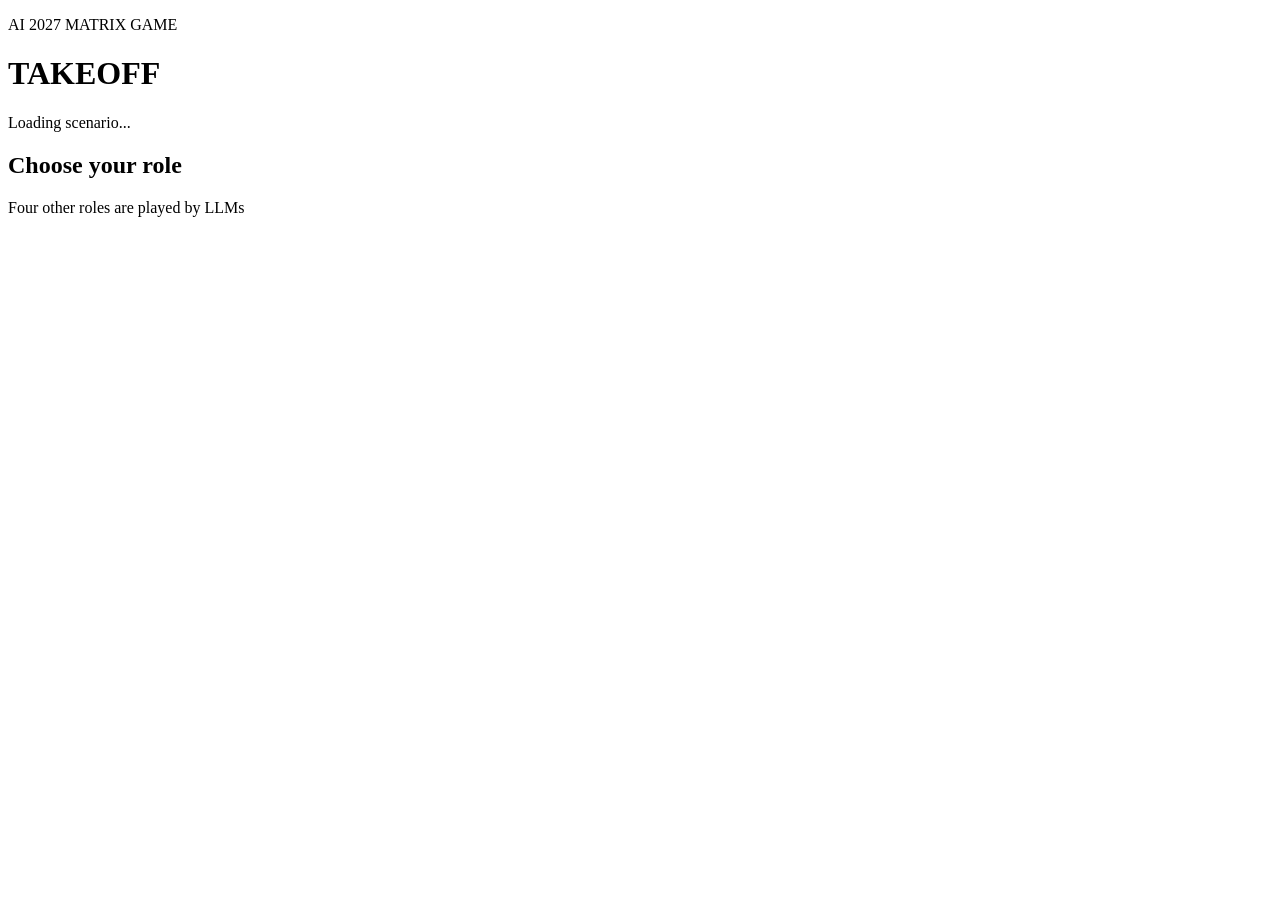
==== takeoff/static/index.html @ d79e0235 "Add FastAPI web demo and Fly deployment Introduce a full web mode for TAKEOFF with a FastAPI API, st" ====
<!doctype html>
<html lang="en">
<head>
  <meta charset="utf-8">
  <meta name="viewport" content="width=device-width, initial-scale=1, viewport-fit=cover">
  <meta name="referrer" content="no-referrer">
  <title>TAKEOFF</title>
  <link rel="stylesheet" href="/static/app.css">
</head>
<body data-page="index">
  <main class="start-shell">
    <header class="masthead">
      <p class="eyebrow">AI 2027 MATRIX GAME</p>
      <h1>TAKEOFF</h1>
      <p id="purpose" class="purpose">Loading scenario...</p>
    </header>
    <section aria-labelledby="choose-role">
      <div class="section-heading">
        <h2 id="choose-role">Choose your role</h2>
        <span>Four other roles are played by LLMs</span>
      </div>
      <div id="roles" class="role-list" aria-live="polite"></div>
      <p id="start-error" class="error" hidden></p>
    </section>
  </main>
  <script src="/static/app.js" defer></script>
</body>
</html>
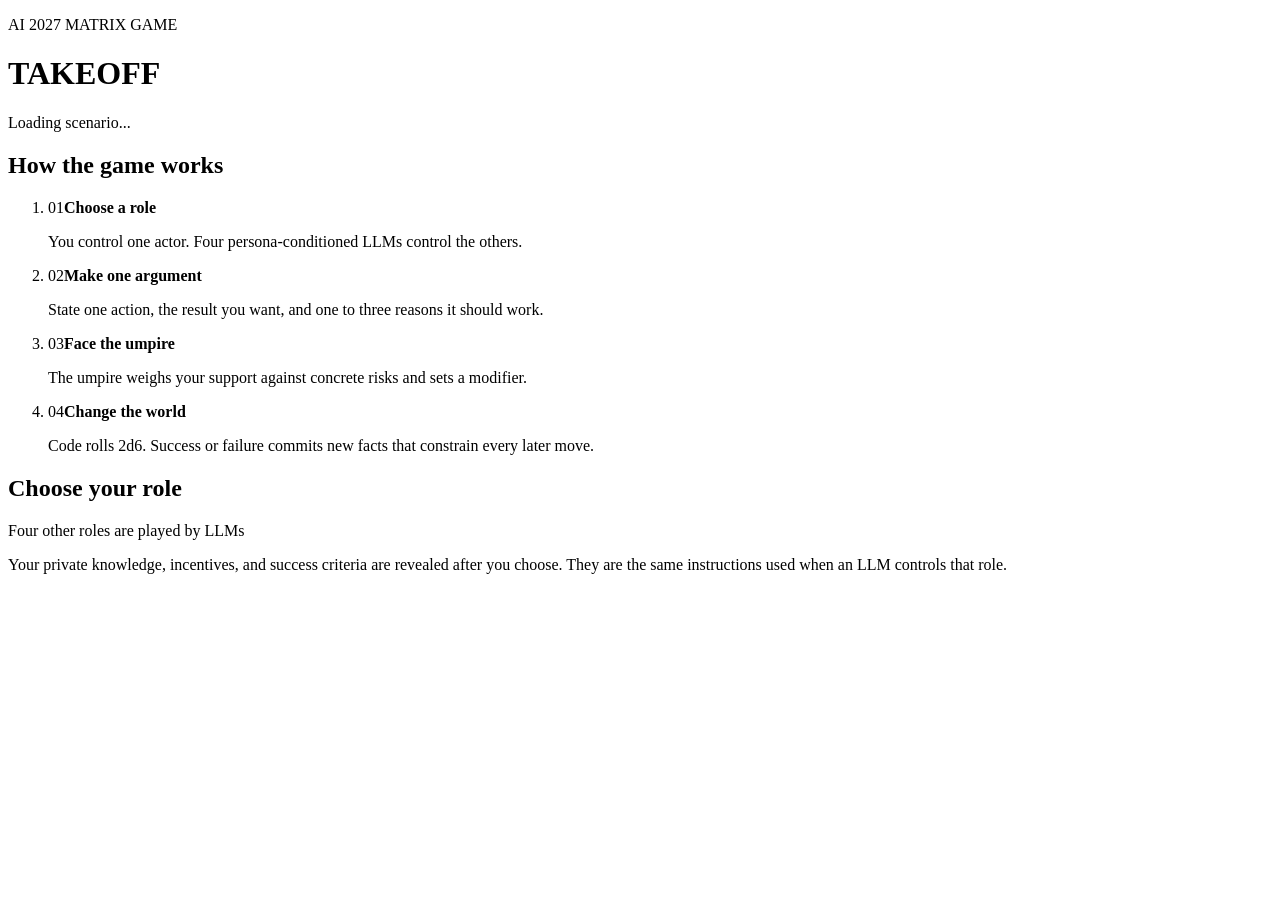
==== commit 0be36e33: "Add turn progress UX and live parser matrix Revamps the web flow to better explain gameplay and expo" ====
--- a/takeoff/static/index.html
+++ b/takeoff/static/index.html
@@ -13,13 +13,27 @@
       <p class="eyebrow">AI 2027 MATRIX GAME</p>
       <h1>TAKEOFF</h1>
       <p id="purpose" class="purpose">Loading scenario...</p>
+      <p id="briefing" class="briefing"></p>
     </header>
+    <section class="how-it-works" aria-labelledby="game-loop-title">
+      <div class="section-heading">
+        <h2 id="game-loop-title">How the game works</h2>
+        <span id="rules-summary"></span>
+      </div>
+      <ol class="game-loop">
+        <li><span>01</span><strong>Choose a role</strong><p>You control one actor. Four persona-conditioned LLMs control the others.</p></li>
+        <li><span>02</span><strong>Make one argument</strong><p>State one action, the result you want, and one to three reasons it should work.</p></li>
+        <li><span>03</span><strong>Face the umpire</strong><p>The umpire weighs your support against concrete risks and sets a modifier.</p></li>
+        <li><span>04</span><strong>Change the world</strong><p>Code rolls 2d6. Success or failure commits new facts that constrain every later move.</p></li>
+      </ol>
+    </section>
     <section aria-labelledby="choose-role">
       <div class="section-heading">
         <h2 id="choose-role">Choose your role</h2>
         <span>Four other roles are played by LLMs</span>
       </div>
       <div id="roles" class="role-list" aria-live="polite"></div>
+      <p class="selection-note">Your private knowledge, incentives, and success criteria are revealed after you choose. They are the same instructions used when an LLM controls that role.</p>
       <p id="start-error" class="error" hidden></p>
     </section>
   </main>
